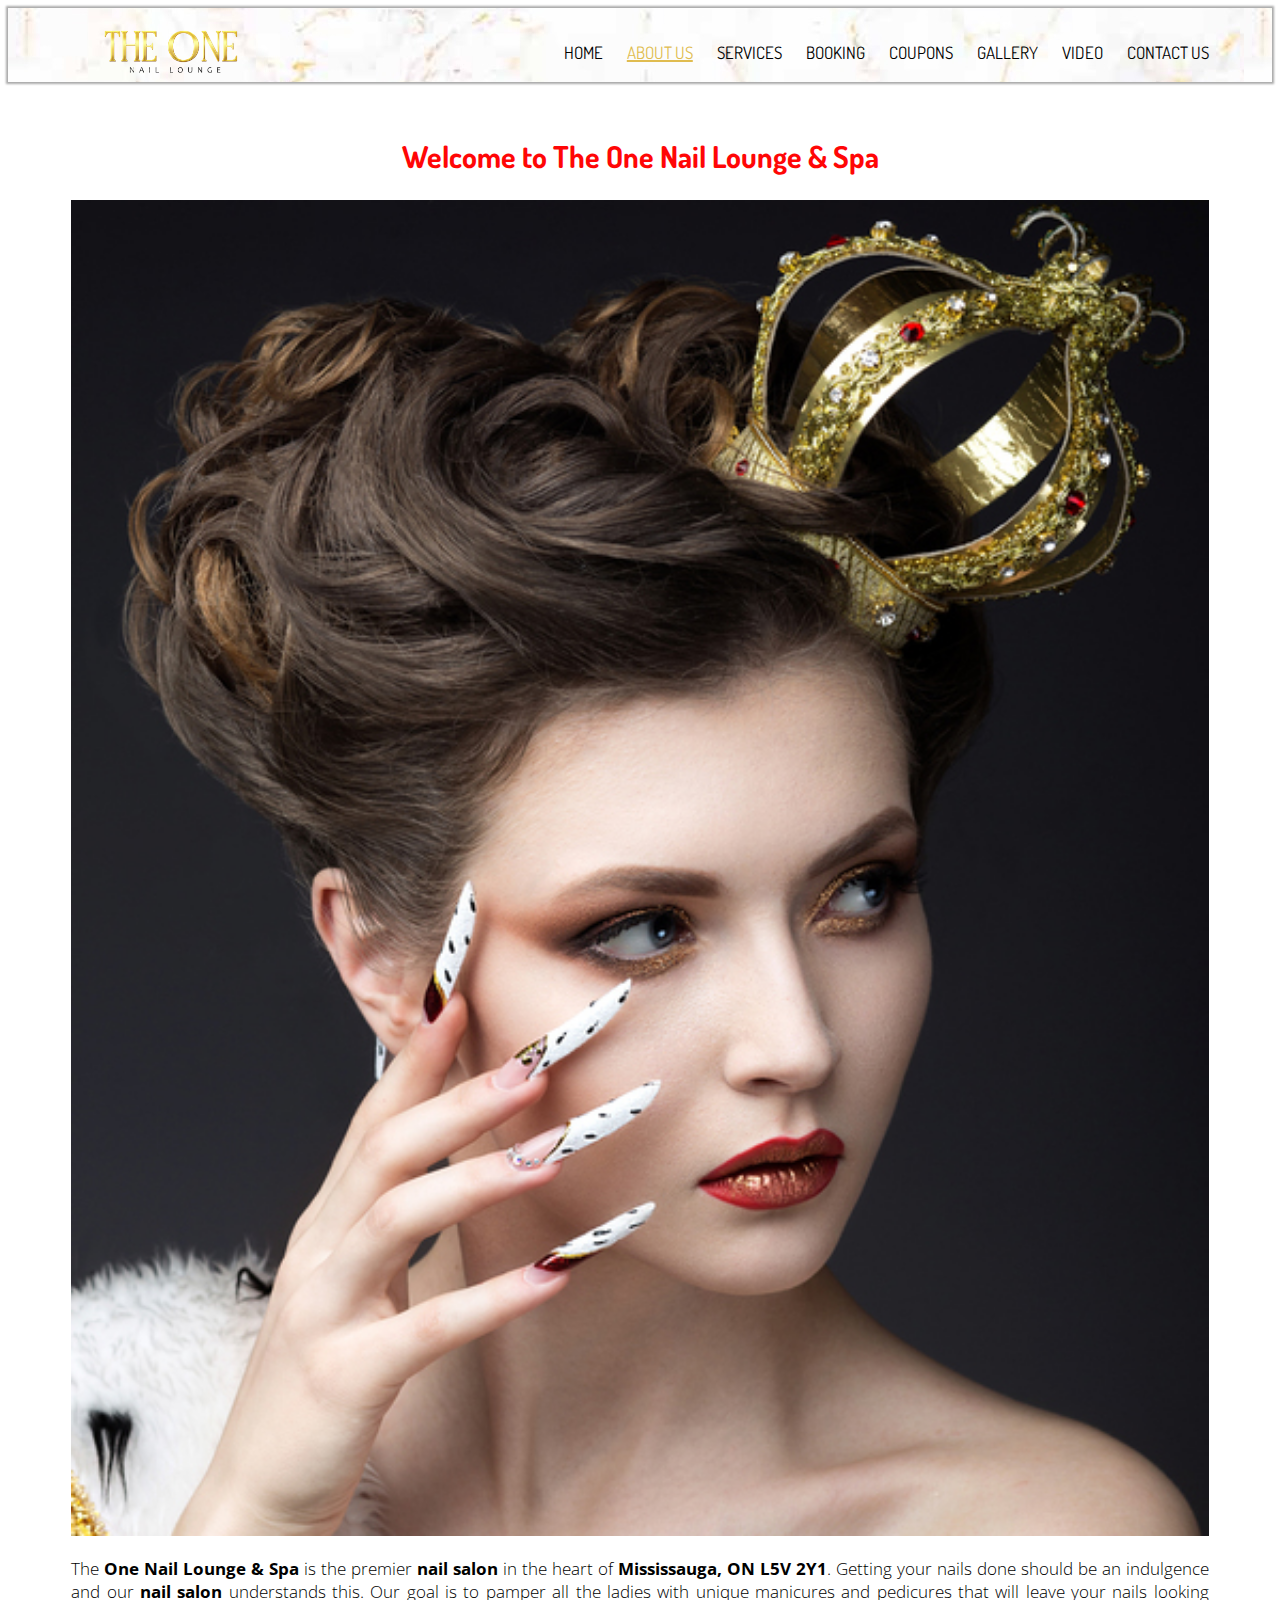
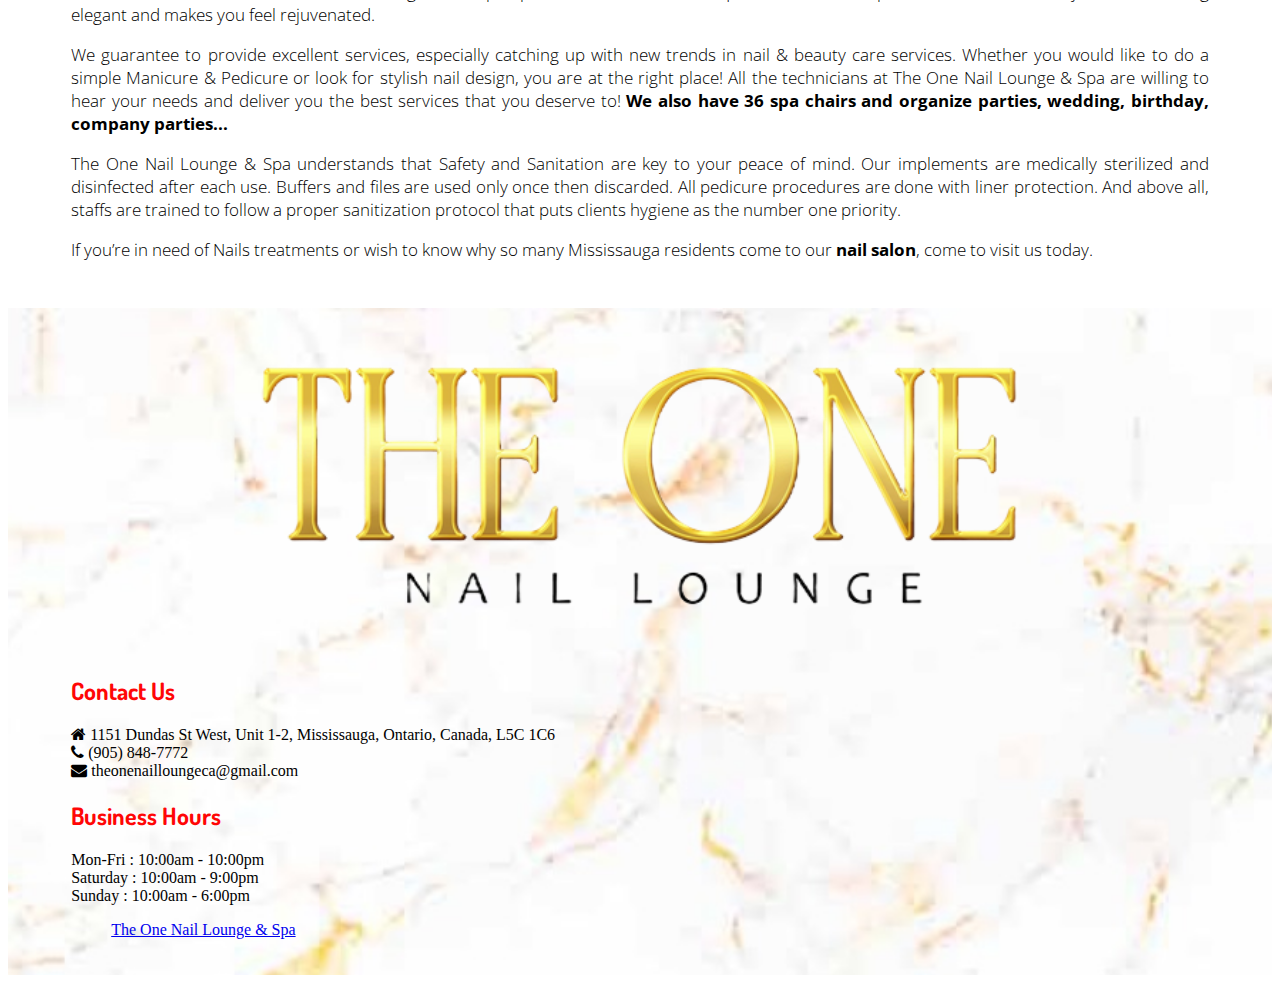
==== aboutus.html @ 814d3dea "first commit" ====
<!DOCTYPE html>
<html lang="en">

<head>
    <meta charset="UTF-8">
    <meta http-equiv="X-UA-Compatible" content="IE=edge">
    <meta name="viewport" content="width=device-width, initial-scale=1.0">
    <meta name="viewport" content="width=device-width, initial-scale=1.0">
    <link href="https://cdn.jsdelivr.net/npm/bootstrap@5.0.2/dist/css/bootstrap.min.css" rel="stylesheet"
        integrity="sha384-EVSTQN3/azprG1Anm3QDgpJLIm9Nao0Yz1ztcQTwFspd3yD65VohhpuuCOmLASjC" crossorigin="anonymous">
    <link rel="shortcut icon" href="./img/THEONE-min (1).jpg" type="image/x-icon">
    <link rel="stylesheet" href="./font-awesome-4.7.0/css/font-awesome.min.css">
    <link rel="stylesheet" href="./css/main.css">
    <title>About Us</title>
</head>

<body>
    <div id="fb-root"></div>
    <script async defer crossorigin="anonymous" src="https://connect.facebook.net/vi_VN/sdk.js#xfbml=1&version=v16.0"
        nonce="MZUNs4K4"></script>
        <div id="header" class="sticky-top">
            <nav class="navbar ">
                <div class="navbar-container container">
                    <input type="checkbox" name="" id="" />
                    <div class="hamburger-lines">
                        <span class="line line1"></span>
                        <span class="line line2"></span>
                        <span class="line line3"></span>
                    </div>
                    <ul class="menu-items">
                        <li><a href="index.html">HOME</a></li>
                        <li><a class="active" href="aboutus.html">ABOUT US</a></li>
                        <li><a href="services.html">SERVICES</a></li>
                        <li><a href="booking.html">BOOKING</a></li>
                        <li><a href="coupons.html">COUPONS</a></li>
                        <li><a href="gallery.html">GALLERY</a></li>
                        <li><a href="video.html">VIDEO</a></li>
    
                        <li><a   href="contact.html">CONTACT US</a></li>
    
                    </ul>
                    <h1 class="logo"> <a href="index.html"><img src="./img/logo-menu-removebg-preview.png" alt=""
                                width="200px"></a>
                    </h1>
                </div>
            </nav>
        </div>
    <div class="container">
        <div class="main-about row">
            <div class="item-about col-12 col-md-4">
                <h2>Welcome to
                    The One Nail Lounge & Spa</h2>
                <img src="./img/aboutus.jpg" alt="" width="100%">
            </div>
            <div class="item-about col-12 col-md-4">
                <p>The <strong>One Nail Lounge & Spa</strong> is the premier <strong>nail salon</strong> in the heart of <strong> Mississauga, ON L5V 2Y1</strong>. Getting
                    your nails done should be an indulgence and our <strong>nail salon</strong> understands this. Our goal is to pamper
                    all the ladies with unique manicures and pedicures that will leave your nails looking elegant and
                    makes you feel rejuvenated.</p>
                <p>We guarantee to provide excellent services, especially catching up with new trends in nail & beauty
                    care services. Whether you would like to do a simple Manicure & Pedicure or look for stylish nail
                    design, you are at the right place! All the technicians at The One Nail Lounge & Spa are willing to
                    hear your needs and deliver you the best services that you deserve to! <strong>We also have 36 spa chairs
                        and organize parties, wedding, birthday, company parties...</strong></p>

            </div>
            <div class="item-about col-12 col-md-4">
                <p>The One Nail Lounge & Spa understands that Safety and Sanitation are key to your peace of mind. Our
                    implements are medically sterilized and disinfected after each use. Buffers and files are used only
                    once then discarded. All pedicure procedures are done with liner protection. And above all, staffs
                    are trained to follow a proper sanitization protocol that puts clients hygiene as the number one
                    priority.</p>
                <p>If you’re in need of Nails treatments or wish to know why so many Mississauga residents come to our
                    <strong>nail salon</strong>, come to visit us today.</p>
            </div>
        </div>
    </div>






    <div id="footer">

    </div>
    <script src="https://cdn.jsdelivr.net/npm/bootstrap@5.0.2/dist/js/bootstrap.bundle.min.js"
        integrity="sha384-MrcW6ZMFYlzcLA8Nl+NtUVF0sA7MsXsP1UyJoMp4YLEuNSfAP+JcXn/tWtIaxVXM"
        crossorigin="anonymous"></script>
    <script src="./js/footer.js"></script>
</body>

</html>
---- css/main.css ----
@import url('https://fonts.googleapis.com/css2?family=Dosis:wght@200;300;400;500;600;700;800&family=Jost:ital,wght@0,100;0,200;0,300;0,400;0,500;0,600;0,700;0,800;0,900;1,100;1,200;1,300;1,400;1,500;1,600;1,700;1,800;1,900&family=Open+Sans:ital,wght@0,300;0,400;0,500;0,600;0,700;0,800;1,300;1,400;1,500;1,600;1,700;1,800&family=Roboto:ital,wght@0,300;0,400;0,500;0,700;0,900;1,100;1,300;1,400;1,500;1,700;1,900&display=swap');
.navbar input[type="checkbox"],
.navbar .hamburger-lines{
    display: none;
    color: #000;
}
body{
    overflow-x: hidden;
}
.container{
    max-width: 1200px;
    width: 90%;
    margin: auto;
}

.navbar{
    box-shadow: 0px 0px 2px 2px #aaa;
    padding: 0px;
    width: 100%;
    background-image: url(/img/bg-header.jpg);
    color: #000;
    padding-top: 5px;
    padding-bottom: 5px;
    z-index: 100;
}

.navbar-container{
    display: flex;
    justify-content: space-between;
    height: 64px;
    align-items: center;
}

.menu-items{
    order: 2;
    display: flex;
    margin-bottom: 0px;
}
.logo{
    order: 1;
    font-size: 2.3rem;
    font-weight: 600;
    padding-bottom: 0px ;
    margin-bottom: 0px;
}
.logo a{
    font-weight: bold;
}
.menu-items li{
    list-style: none;
    margin-left: 1.5rem;
    font-size: 17px;
}

.navbar a{
    font-family: 'Dosis', sans-serif;
    color: #000;
    text-decoration: none;
    
    transition: color 0.3s ease-in-out;
}

.navbar a:hover{
    color: #e0bc50
}


.footer-first{
    display: flex;
    justify-content: center;
    padding-top: 10px;
    padding-bottom: 10px;
    background-color: #000;
}
.footer-first .icon{
    margin-left: 5px;
    margin-top: 5px;
}
.footer-first p{
    font-size: 27px;
    font-family: 'Dosis', sans-serif;
    margin: 0px;
    color: #fff;
}
.main-home{
    margin: 0px;
    padding-top: 20px;
    padding-bottom: 20px;
}
.item-home h5{
    font-size: 27px;
    font-weight: 300;
    color: #ff0606;
    padding-bottom: 10px;
}
.item-home p{
    font-family: 'Open Sans', sans-serif;
    font-size: 17px;
    text-align: justify;
}
.active{
    color: #e0bc50 !important;
    text-decoration:underline #e0bc50 2px !important;
}
.item-slider-main p{
    display: flex;
    justify-content: center;
    padding-top: 10px;
    text-decoration: none !important;
    font-size: 18px;
    color: #111111;
}
.footer {
    margin: 0px;
    
    padding-bottom: 20px;
}
#footer{
    background-image: url(/img/bg-header.jpg);
    background-size: cover;
    padding-top: 20px;
}
.item-footer ul {
    list-style: none;
    padding: 0px;
}
.item-slider p{
    font-family: 'Dosis', sans-serif;
}
.item-footer h2{
    font-family: 'Dosis', sans-serif;
    color: #ff0606;
}
.main-about{
    margin: 0px;
    padding-top: 30px;
    padding-bottom: 30px;
}
.main-about p{
    font-family: 'Open Sans', sans-serif;
    font-size: 17px;
    text-align: justify;
    font-weight: 300;
}
strong{
    font-weight: bold;
}
.main-about h2{
    font-size: 30px;
    text-align: center;
    font-family: 'Dosis', sans-serif;
    color: #ff0606;
}
.main-services{
    padding-top: 20px;
    padding-bottom: 20px;
    text-align: center;
}
.main-booking{
    padding-top: 30px;
    padding-bottom: 30px;
}
.form-input{
    padding-top: 10px;
    padding-bottom: 10px;
}
.form-group label , .input label{
    font-weight: 600;
    font-size: 27px;
    font-family: 'Dosis', sans-serif;
    color: #ff0606;
}
.input{
    padding-top: 5px;
    padding-bottom: 5px;
}
.input input{
    width: 100%;
    padding: 8px;
    border-radius: 5px;
    border: rgb(204, 204, 204) 1px solid;
}
.input input:focus{
    outline:none;
}
.btn{
    display: flex;
    justify-content: center;
}
.btn button{
    font-size: 20px;
    font-family: 'Dosis', sans-serif;
    color: #fff;
    background-color: #111111;
    border: none;
    padding-left: 30px;
    padding-right: 30px;
    padding-bottom: 10px;
    padding-top: 10px;
    border-radius: 5px;
}
.title{
    display: flex;
    justify-content: center;
    font-family: 'Dosis', sans-serif;
    color: #ff0606;
    padding-top: 10px;
}
.main-coupons {
    margin: 0px;
    padding-top: 30px;
    padding-bottom: 30px;
}
.item-coupons{
    padding-bottom: 20px;
    cursor: pointer;
     
    overflow: hidden;
}
.item-coupons img{
    width: 100%;
    height: 100%;
    transition-duration: 0.3s;
}
.item-coupons img:hover{
    transform: scale(1.2);
  
}
.item-gallery{
    overflow: hidden;
}
.item-gallery img{
    width: 100%;
    height: 100%;
    transition-duration: 0.3s;
}
.item-gallery img:hover{
    transform: scale(1.2);
}
.item-product{
    overflow: hidden;
    cursor: pointer;
}
.item-product img{
    width: 100%;
    height: 100%;
    transition-duration: 0.3s;
}
.item-product img:hover{
    transform: scale(1.2);
}
.main-gallery{
    margin: 0px;
    padding-top: 30px;
    padding-bottom: 30px;
}
.item-gallery{
    position: relative;
}
.title-gallery{
    position: absolute;
    bottom: 0%;
    left: 0%;
    background : url(/img/bg-header.jpg);
    background-size: cover;
    color: #ff0606;
    padding: 10px;
    font-weight: 600;
    font-family: 'Dosis', sans-serif;
    font-size: 20px;
}
.main-item-gallery{
    padding-top: 30px;
    padding-bottom: 30px;
    margin: 0px;
}
.item-product{
    margin-bottom: 15px;
}
.video{
    padding-top: 30px;
    padding-bottom: 30px;
    display: flex;
    justify-content: center;
}
.main-contact{
    margin: 0px;

}
.item-contact{
    padding-top: 20px;
}
.item-contact ul{
    list-style: none;
}
.item-contact ul li{
    font-size: 17px;
    font-family: 'Dosis', sans-serif;
    font-weight: 500;
}
.item-contact form input{
    width: 100%;
    padding: 7px;
    border-radius: 5px;
    border: #aaa 1px solid;
    margin-bottom: 10px;
}
.item-contact form input:focus{
    outline: none;
}
@media (max-width: 768px){
    .item-slider-main p{
        font-size: 16px;
    }
    iframe{
        width: 100% ;
        height: 500px;
       
    }
    .item-home{
        padding: 0px;
    }
    .navbar{
        opacity: 0.95;
    }

    .navbar-container input[type="checkbox"],
    .navbar-container .hamburger-lines{
        display: block;
    }

    .navbar-container{
        display: block;
        position: relative;
        height: 64px;
    }
    .logo{
        position: absolute;
       
        top: 15%;
       
    }
    .navbar-container input[type="checkbox"]{
        position: absolute;
        display: block;
        height: 32px;
        width: 30px;
        top: 20px;
        right: 20px;
        z-index: 5;
        opacity: 0;
        cursor: pointer;
    }

    .navbar-container .hamburger-lines{
        display: block;
        height: 28px;
        width: 35px;
        position: absolute;
        top: 20px;
        right: 20px;
        z-index: 2;
        display: flex;
        flex-direction: column;
        justify-content: space-between;
    }

    .navbar-container .hamburger-lines .line{
        display: block;
        height: 3px;
        width: 90%;
        border-radius: 10px;
        background: #e0bc50;
    }
    
    .navbar-container .hamburger-lines .line1{
        transform-origin: 0% 0%;
        transition: transform 0.3s ease-in-out;
    }

    .navbar-container .hamburger-lines .line2{
        transition: transform 0.2s ease-in-out;
    }

    .navbar-container .hamburger-lines .line3{
        transform-origin: 0% 100%;
        transition: transform 0.3s ease-in-out;
    }

    .navbar .menu-items{
        padding-top: 100px;
        background: url(/img/bg-header.jpg);
        background-size: cover;
        height: 100vh;
        max-width: 300px;
        transform: translate(-150%);
        display: flex;
        flex-direction: column;
        margin-left: -40px;
        padding-left: 40px;
        padding-right: 40px;
        transition: transform 0.5s ease-in-out;
        box-shadow:  0px 0px 2px 2px #aaa;
        overflow: scroll;   
      
        
    }

    .navbar .menu-items li{
        margin-bottom: 1.8rem;
        font-size: 1.1rem;
        font-weight: 500;
    }

 

    .navbar-container input[type="checkbox"]:checked ~ .menu-items{
        transform: translateX(0);
    }

    .navbar-container input[type="checkbox"]:checked ~ .hamburger-lines .line1{
        transform: rotate(45deg);
    }

    .navbar-container input[type="checkbox"]:checked ~ .hamburger-lines .line2{
        transform: scaleY(0);
    }

    .navbar-container input[type="checkbox"]:checked ~ .hamburger-lines .line3{
        transform: rotate(-45deg);
    }

}
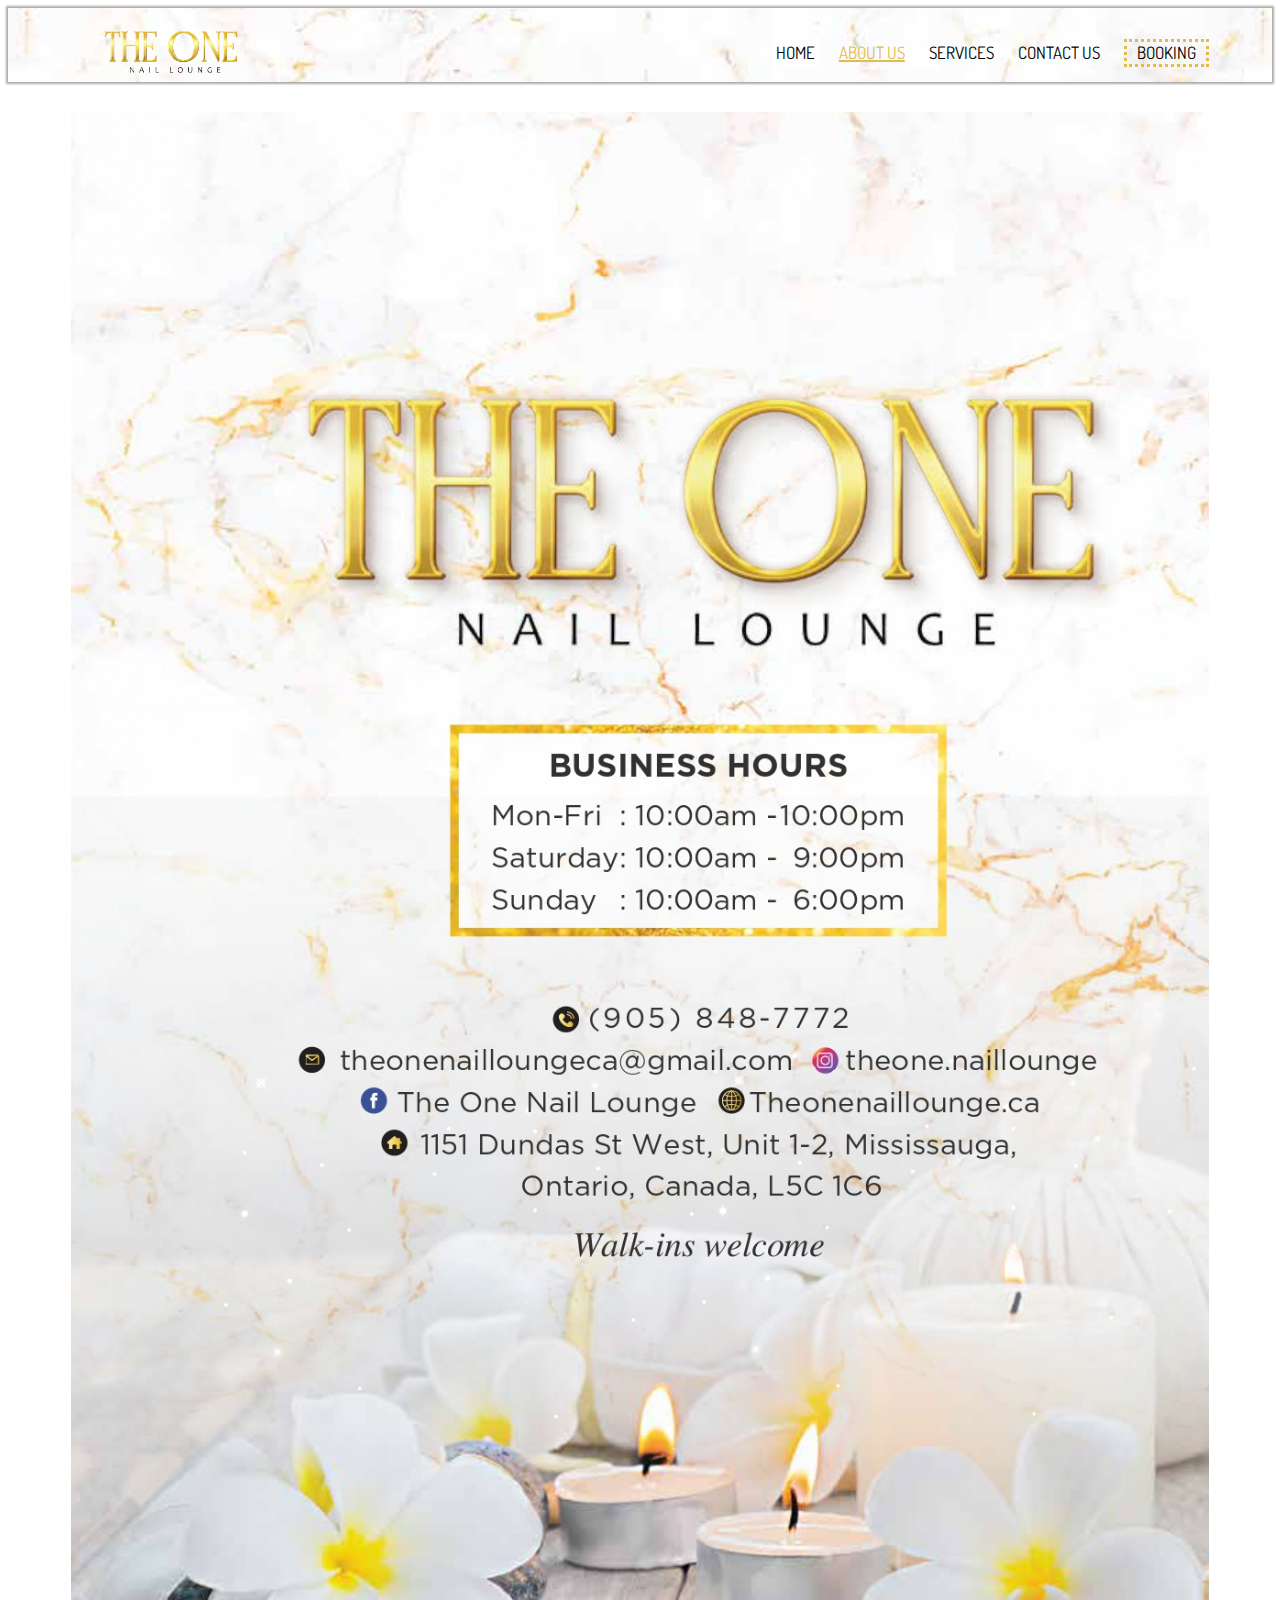
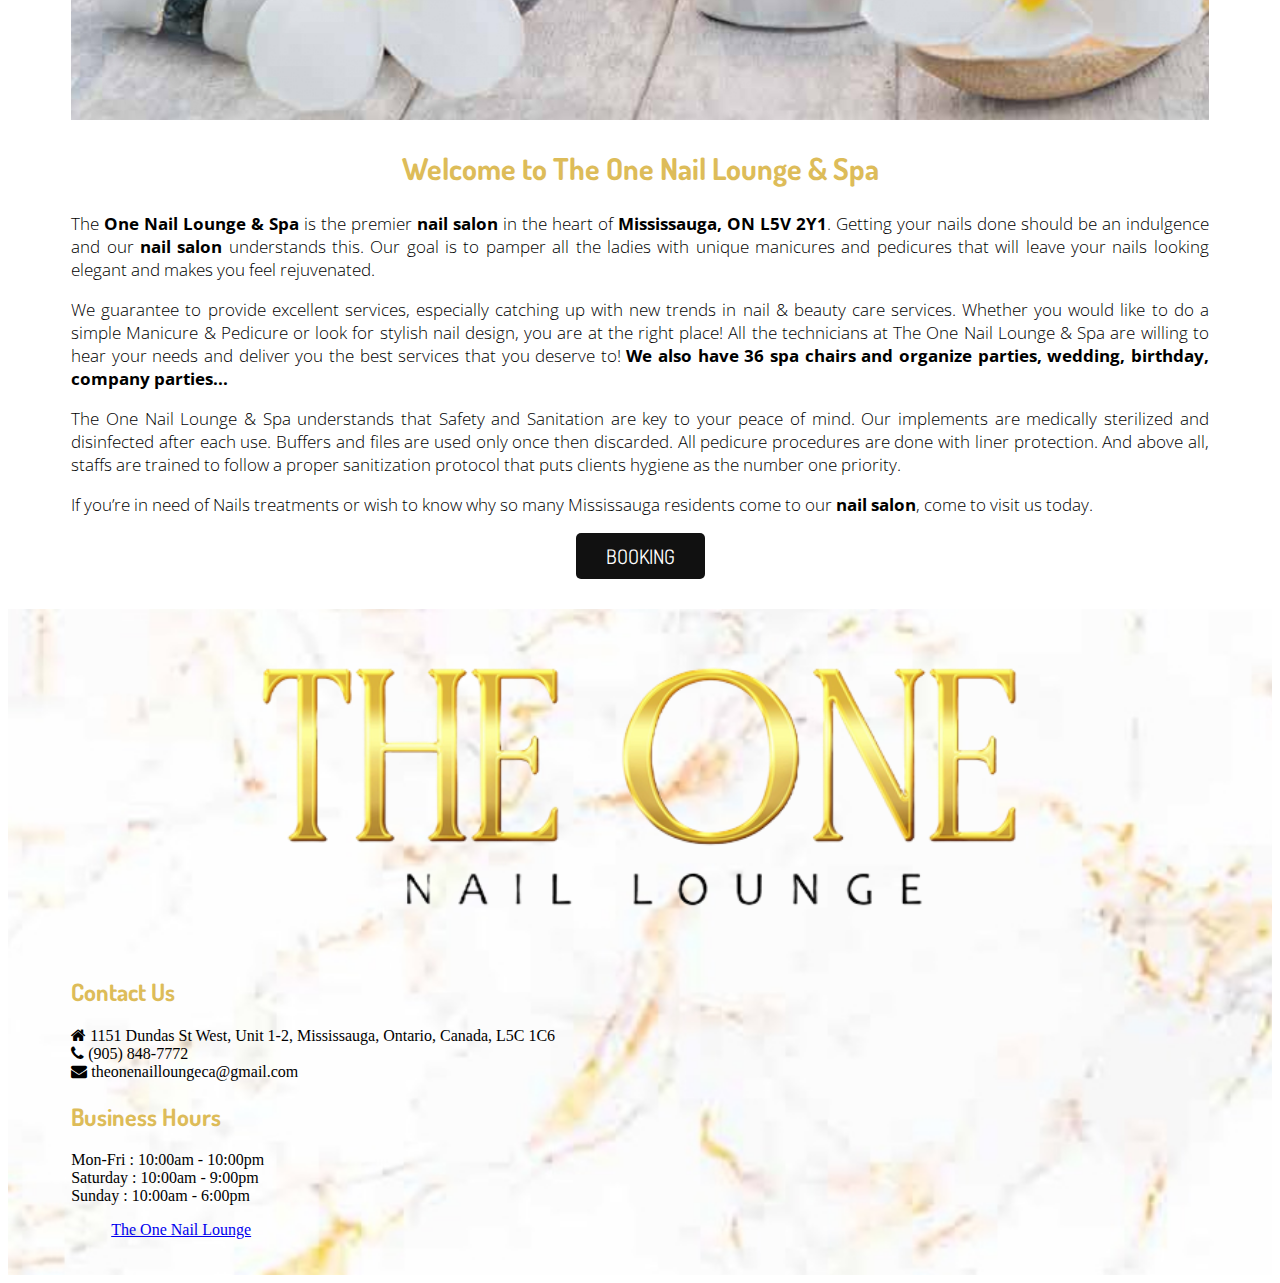
==== commit 9a1a5d94: "update" ====
--- a/aboutus.html
+++ b/aboutus.html
@@ -18,62 +18,66 @@
     <div id="fb-root"></div>
     <script async defer crossorigin="anonymous" src="https://connect.facebook.net/vi_VN/sdk.js#xfbml=1&version=v16.0"
         nonce="MZUNs4K4"></script>
-        <div id="header" class="sticky-top">
-            <nav class="navbar ">
-                <div class="navbar-container container">
-                    <input type="checkbox" name="" id="" />
-                    <div class="hamburger-lines">
-                        <span class="line line1"></span>
-                        <span class="line line2"></span>
-                        <span class="line line3"></span>
-                    </div>
-                    <ul class="menu-items">
-                        <li><a href="index.html">HOME</a></li>
-                        <li><a class="active" href="aboutus.html">ABOUT US</a></li>
-                        <li><a href="services.html">SERVICES</a></li>
-                        <li><a href="booking.html">BOOKING</a></li>
-                        <li><a href="coupons.html">COUPONS</a></li>
-                        <li><a href="gallery.html">GALLERY</a></li>
-                        <li><a href="video.html">VIDEO</a></li>
-    
-                        <li><a   href="contact.html">CONTACT US</a></li>
-    
-                    </ul>
-                    <h1 class="logo"> <a href="index.html"><img src="./img/logo-menu-removebg-preview.png" alt=""
-                                width="200px"></a>
-                    </h1>
+    <div id="header" class="sticky-top">
+        <nav class="navbar ">
+            <div class="navbar-container container">
+                <input type="checkbox" name="" id="" />
+                <div class="hamburger-lines">
+                    <span class="line line1"></span>
+                    <span class="line line2"></span>
+                    <span class="line line3"></span>
                 </div>
-            </nav>
-        </div>
+                <ul class="menu-items">
+                    <li class="pd"><a href="index.html">HOME</a></li>
+                    <li class="pd"><a class="active" href="aboutus.html">ABOUT US</a></li>
+                    <li class="pd"><a href="services.html">SERVICES</a></li>
+                    <li class="pd"><a href="contact.html">CONTACT US</a></li>
+                    <li class="box-booking"><a href="booking.html">BOOKING</a></li>
+
+                </ul>
+                <h1 class="logo"> <a href="index.html"><img src="./img/logo-menu-removebg-preview.png" alt=""
+                            width="200px"></a>
+                </h1>
+            </div>
+        </nav>
+    </div>
     <div class="container">
         <div class="main-about row">
-            <div class="item-about col-12 col-md-4">
+            <div class="item-about col-12 col-md-6">
+
+                <img src="./img/sevices2.jpg" alt="" width="100%">
+            </div>
+            <div class="item-about col-12 col-md-6">
                 <h2>Welcome to
                     The One Nail Lounge & Spa</h2>
-                <img src="./img/aboutus.jpg" alt="" width="100%">
-            </div>
-            <div class="item-about col-12 col-md-4">
-                <p>The <strong>One Nail Lounge & Spa</strong> is the premier <strong>nail salon</strong> in the heart of <strong> Mississauga, ON L5V 2Y1</strong>. Getting
-                    your nails done should be an indulgence and our <strong>nail salon</strong> understands this. Our goal is to pamper
+                <p>The <strong>One Nail Lounge & Spa</strong> is the premier <strong>nail salon</strong> in the heart of
+                    <strong> Mississauga, ON L5V 2Y1</strong>. Getting
+                    your nails done should be an indulgence and our <strong>nail salon</strong> understands this. Our
+                    goal is to pamper
                     all the ladies with unique manicures and pedicures that will leave your nails looking elegant and
                     makes you feel rejuvenated.</p>
                 <p>We guarantee to provide excellent services, especially catching up with new trends in nail & beauty
                     care services. Whether you would like to do a simple Manicure & Pedicure or look for stylish nail
                     design, you are at the right place! All the technicians at The One Nail Lounge & Spa are willing to
-                    hear your needs and deliver you the best services that you deserve to! <strong>We also have 36 spa chairs
+                    hear your needs and deliver you the best services that you deserve to! <strong>We also have 36 spa
+                        chairs
                         and organize parties, wedding, birthday, company parties...</strong></p>
-
-            </div>
-            <div class="item-about col-12 col-md-4">
                 <p>The One Nail Lounge & Spa understands that Safety and Sanitation are key to your peace of mind. Our
                     implements are medically sterilized and disinfected after each use. Buffers and files are used only
                     once then discarded. All pedicure procedures are done with liner protection. And above all, staffs
                     are trained to follow a proper sanitization protocol that puts clients hygiene as the number one
                     priority.</p>
                 <p>If you’re in need of Nails treatments or wish to know why so many Mississauga residents come to our
-                    <strong>nail salon</strong>, come to visit us today.</p>
+                    <strong>nail salon</strong>, come to visit us today.
+                </p>
+            <div class="btn">
+                <a href="booking.html">  <button>BOOKING</button></a>
+              
             </div>
+            </div>
+
         </div>
+
     </div>
 
 
--- a/css/main.css
+++ b/css/main.css
@@ -21,7 +21,7 @@
     color: #000;
     padding-top: 5px;
     padding-bottom: 5px;
-    z-index: 100;
+  
 }
 
 .navbar-container{
@@ -70,7 +70,8 @@
     justify-content: center;
     padding-top: 10px;
     padding-bottom: 10px;
-    background-color: #000;
+    
+    background: -webkit-linear-gradient(#e0b847, #fdfca4 );
 }
 .footer-first .icon{
     margin-left: 5px;
@@ -80,7 +81,7 @@
     font-size: 27px;
     font-family: 'Dosis', sans-serif;
     margin: 0px;
-    color: #fff;
+    color: #000;
 }
 .main-home{
     margin: 0px;
@@ -90,8 +91,12 @@
 .item-home h5{
     font-size: 27px;
     font-weight: 300;
-    color: #ff0606;
+    background: -webkit-linear-gradient(#e0b847, #fdfca4 , #e0b847);
+    -webkit-background-clip: text;
+    -webkit-text-fill-color: transparent;
+    color: #ddbc59;
     padding-bottom: 10px;
+    font-weight: 600;
 }
 .item-home p{
     font-family: 'Open Sans', sans-serif;
@@ -129,7 +134,7 @@
 }
 .item-footer h2{
     font-family: 'Dosis', sans-serif;
-    color: #ff0606;
+    color: #ddbc59;
 }
 .main-about{
     margin: 0px;
@@ -149,13 +154,16 @@
     font-size: 30px;
     text-align: center;
     font-family: 'Dosis', sans-serif;
-    color: #ff0606;
+    color: #ddbc59;
 }
 .main-services{
     padding-top: 20px;
     padding-bottom: 20px;
     text-align: center;
 }
+.main-services img{
+    margin-bottom: 20px;
+}
 .main-booking{
     padding-top: 30px;
     padding-bottom: 30px;
@@ -168,7 +176,7 @@
     font-weight: 600;
     font-size: 27px;
     font-family: 'Dosis', sans-serif;
-    color: #ff0606;
+    color: #ddbc59;
 }
 .input{
     padding-top: 5px;
@@ -203,7 +211,7 @@
     display: flex;
     justify-content: center;
     font-family: 'Dosis', sans-serif;
-    color: #ff0606;
+    color: #ddbc59;
     padding-top: 10px;
 }
 .main-coupons {
@@ -263,7 +271,7 @@
     left: 0%;
     background : url(/img/bg-header.jpg);
     background-size: cover;
-    color: #ff0606;
+    color: #ddbc59;
     padding: 10px;
     font-weight: 600;
     font-family: 'Dosis', sans-serif;
@@ -308,7 +316,27 @@
 .item-contact form input:focus{
     outline: none;
 }
+.box-booking{   
+   padding-left: 10px;
+   padding-right: 10px; 
+   border: dotted 3px #e0bc50;
+}
+.pd{
+    padding-top: 3px !important;
+}
+.item-contact img{
+    padding-bottom:40px;
+}
+.item-contact form{
+    padding-top: 70px;
+}
 @media (max-width: 768px){
+    .item-contact form{
+        padding-top: 0px;
+    }
+    .main-services img{
+        width: 100%;
+    }
     .item-slider-main p{
         font-size: 16px;
     }
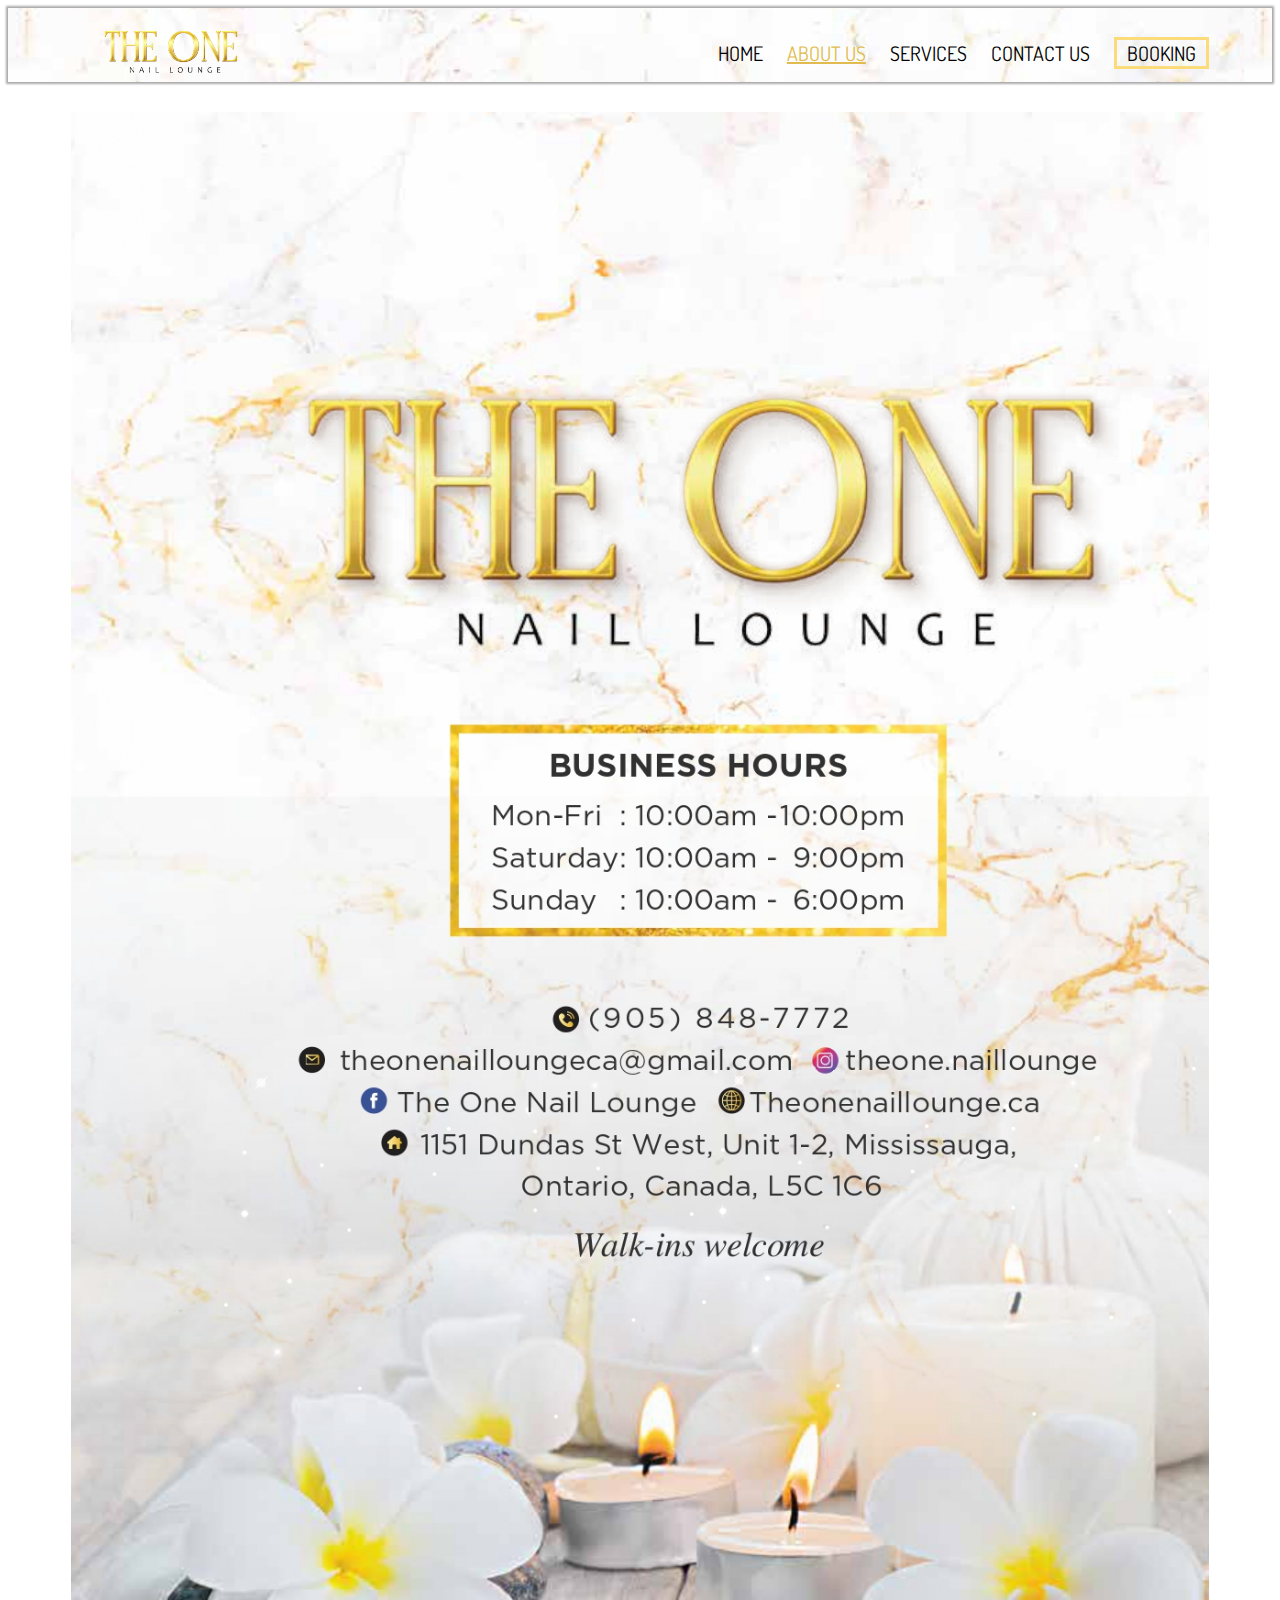
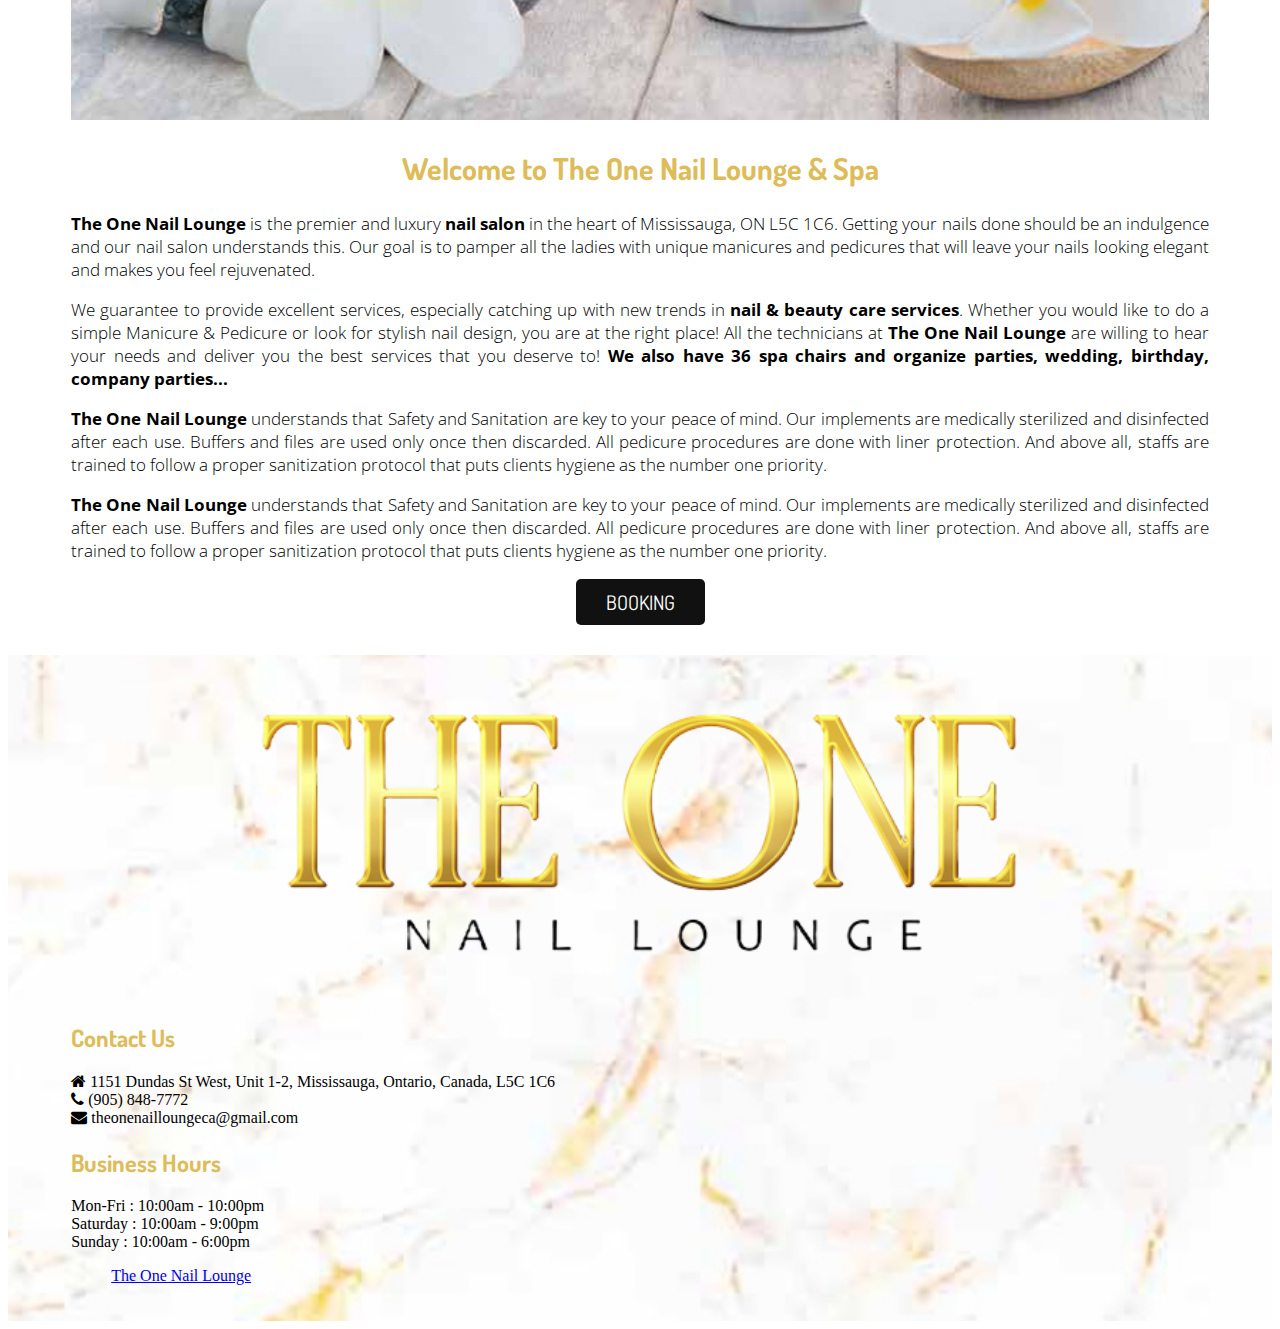
==== commit 68668267: "update" ====
--- a/aboutus.html
+++ b/aboutus.html
@@ -50,30 +50,43 @@
             <div class="item-about col-12 col-md-6">
                 <h2>Welcome to
                     The One Nail Lounge & Spa</h2>
-                <p>The <strong>One Nail Lounge & Spa</strong> is the premier <strong>nail salon</strong> in the heart of
-                    <strong> Mississauga, ON L5V 2Y1</strong>. Getting
-                    your nails done should be an indulgence and our <strong>nail salon</strong> understands this. Our
-                    goal is to pamper
-                    all the ladies with unique manicures and pedicures that will leave your nails looking elegant and
-                    makes you feel rejuvenated.</p>
-                <p>We guarantee to provide excellent services, especially catching up with new trends in nail & beauty
-                    care services. Whether you would like to do a simple Manicure & Pedicure or look for stylish nail
-                    design, you are at the right place! All the technicians at The One Nail Lounge & Spa are willing to
-                    hear your needs and deliver you the best services that you deserve to! <strong>We also have 36 spa
-                        chairs
-                        and organize parties, wedding, birthday, company parties...</strong></p>
-                <p>The One Nail Lounge & Spa understands that Safety and Sanitation are key to your peace of mind. Our
-                    implements are medically sterilized and disinfected after each use. Buffers and files are used only
-                    once then discarded. All pedicure procedures are done with liner protection. And above all, staffs
-                    are trained to follow a proper sanitization protocol that puts clients hygiene as the number one
-                    priority.</p>
-                <p>If you’re in need of Nails treatments or wish to know why so many Mississauga residents come to our
-                    <strong>nail salon</strong>, come to visit us today.
+                <p> <strong>The One Nail Lounge</strong> is the premier and luxury <strong>nail salon</strong> in the
+                    heart of Mississauga, ON L5C 1C6. Getting
+                    your nails done should be an indulgence and our nail salon understands this. Our goal is to pamper
+                    all the
+                    ladies with unique manicures and pedicures that will leave your nails looking elegant and makes you
+                    feel
+                    rejuvenated.
                 </p>
-            <div class="btn">
-                <a href="booking.html">  <button>BOOKING</button></a>
-              
-            </div>
+                <p>We guarantee to provide excellent services, especially catching up with new trends in <strong> nail &
+                        beauty care
+                        services</strong>. Whether you would like to do a simple Manicure & Pedicure or look for stylish
+                    nail design, you are
+                    at the right place! All the technicians at <strong>The One Nail Lounge </strong> are willing to hear
+                    your needs and deliver you
+                    the best services that you deserve to! <strong>We also have 36 spa chairs and organize parties,
+                        wedding, birthday,
+                        company parties...</strong>
+                </p>
+                <p> <strong>The One Nail Lounge </strong> understands that Safety and Sanitation are key to your peace
+                    of mind. Our implements are
+                    medically sterilized and disinfected after each use. Buffers and files are used only once then
+                    discarded. All
+                    pedicure procedures are done with liner protection. And above all, staffs are trained to follow a
+                    proper
+                    sanitization protocol that puts clients hygiene as the number one priority.
+                </p>
+                <p> <strong>The One Nail Lounge</strong> understands that Safety and Sanitation are key to your peace of
+                    mind. Our implements are
+                    medically sterilized and disinfected after each use. Buffers and files are used only once then
+                    discarded. All
+                    pedicure procedures are done with liner protection. And above all, staffs are trained to follow a
+                    proper
+                    sanitization protocol that puts clients hygiene as the number one priority. </p>
+                <div class="btn">
+                    <a href="booking.html"> <button>BOOKING</button></a>
+
+                </div>
             </div>
 
         </div>
--- a/css/main.css
+++ b/css/main.css
@@ -56,7 +56,7 @@
     font-family: 'Dosis', sans-serif;
     color: #000;
     text-decoration: none;
-    
+    font-size: 20px;
     transition: color 0.3s ease-in-out;
 }
 
@@ -71,7 +71,8 @@
     padding-top: 10px;
     padding-bottom: 10px;
     
-    background: -webkit-linear-gradient(#e0b847, #fdfca4 );
+    background-image: url(../img/bg-header.jpg);
+    background-size: cover;
 }
 .footer-first .icon{
     margin-left: 5px;
@@ -319,7 +320,7 @@
 .box-booking{   
    padding-left: 10px;
    padding-right: 10px; 
-   border: dotted 3px #e0bc50;
+   border: solid 3px #fcdb7b;
 }
 .pd{
     padding-top: 3px !important;
